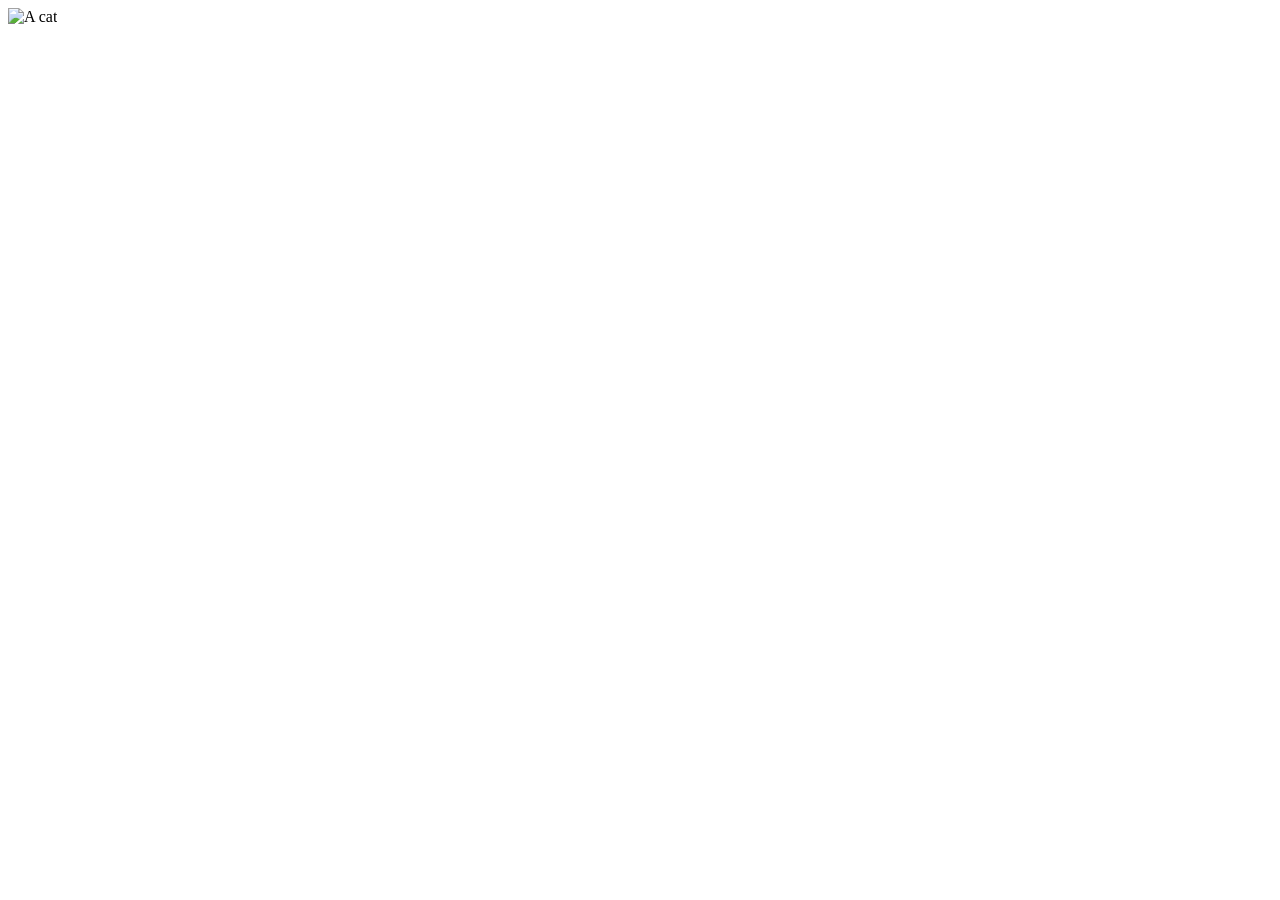
==== ArohasCar.html @ 8f816b95 "Merge branch 'bvdlcoidetwf:main' into main" ====
<html>

  <head>
  
<title>Aroha's Car</title>    
  </head>
  <body>
  
<img src="https://github.com/26371-Person/bvdlcoidetwf.github.io/blob/main/gettyimages-1687139789-612x612.jpg?raw=true" alt="A cat">
    
  </body>
  
</html>
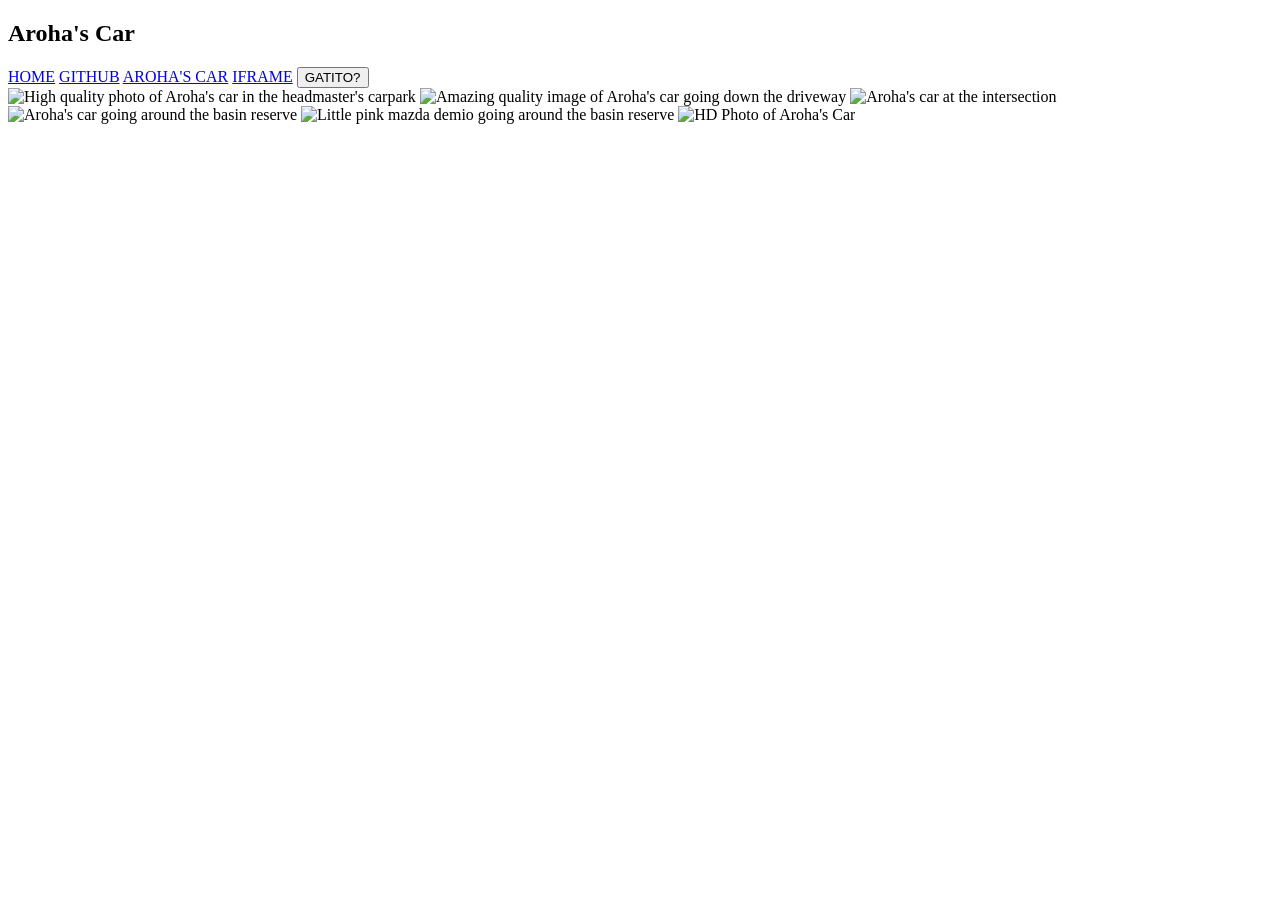
==== commit 9ea30c88: "ADD IFREM" ====
--- a/ArohasCar.html
+++ b/ArohasCar.html
@@ -1,13 +1,36 @@
-<html>
+<!DOCTYPE html>
+<html lang="en">
 
   <head>
-  
-<title>Aroha's Car</title>    
+  <link rel="preconnect" href="https://fonts.googleapis.com">
+    <link rel="preconnect" href="https://fonts.gstatic.com" crossorigin>
+    <link href="https://fonts.googleapis.com/css2?family=Agdasima:wght@400;700&display=swap" rel="stylesheet">
+    <meta charset="UTF-8">
+    <meta name="viewport" content="width=device-width, initial-scale=1.0">
+    <link rel="stylesheet" href="style_arohascar.css">
+    <title>Aroha's Car</title>    
   </head>
   <body>
-  
-<img src="https://github.com/26371-Person/bvdlcoidetwf.github.io/blob/main/gettyimages-1687139789-612x612.jpg?raw=true" alt="A cat">
-    
+    <header>
+        <nav>
+            <h2>Aroha's Car</h2>
+            <a href="index.html" class="button">HOME</a>
+            <a href="https://github.com/bvdlcoidetwf/bvdlcoidetwf.github.io" class="button">GITHUB</a>
+            <a href="ArohasCar.html" class="button">AROHA'S CAR</a>
+            <a href="iframe.html" class="button">IFRAME</a>
+            <button class="button" onclick="gatito()">GATITO?</button>
+        </nav>
+    </header>
+    <div class="photoshoot">
+      <img src="Photoshoot 25_3_2026\173400.jpeg" alt="High quality photo of Aroha's car in the headmaster's carpark" width="486px"height="648px">
+      <img src="Photoshoot 25_3_2026\173514.jpeg" alt="Amazing quality image of Aroha's car going down the driveway"width="486px"height="648px">
+      <img src="Photoshoot 25_3_2026\173616.jpeg" alt="Aroha's car at the intersection"width="486px"height="648px">
+      <img src="Photoshoot 25_3_2026\173621.jpeg" alt="Aroha's car going around the basin reserve"width="486px"height="648px">
+      <img src="Photoshoot 25_3_2026\173622.jpeg" alt="Little pink mazda demio going around the basin reserve"width="486px"height="648px">
+      <img src="Photoshoot 25_3_2026\173625.jpeg" alt="HD Photo of Aroha's Car"width="486px"height="648px">
+    </div>
+    <script src="/gatito.js?cache=nocachethankyou"></script>
   </body>
   
 </html>
+
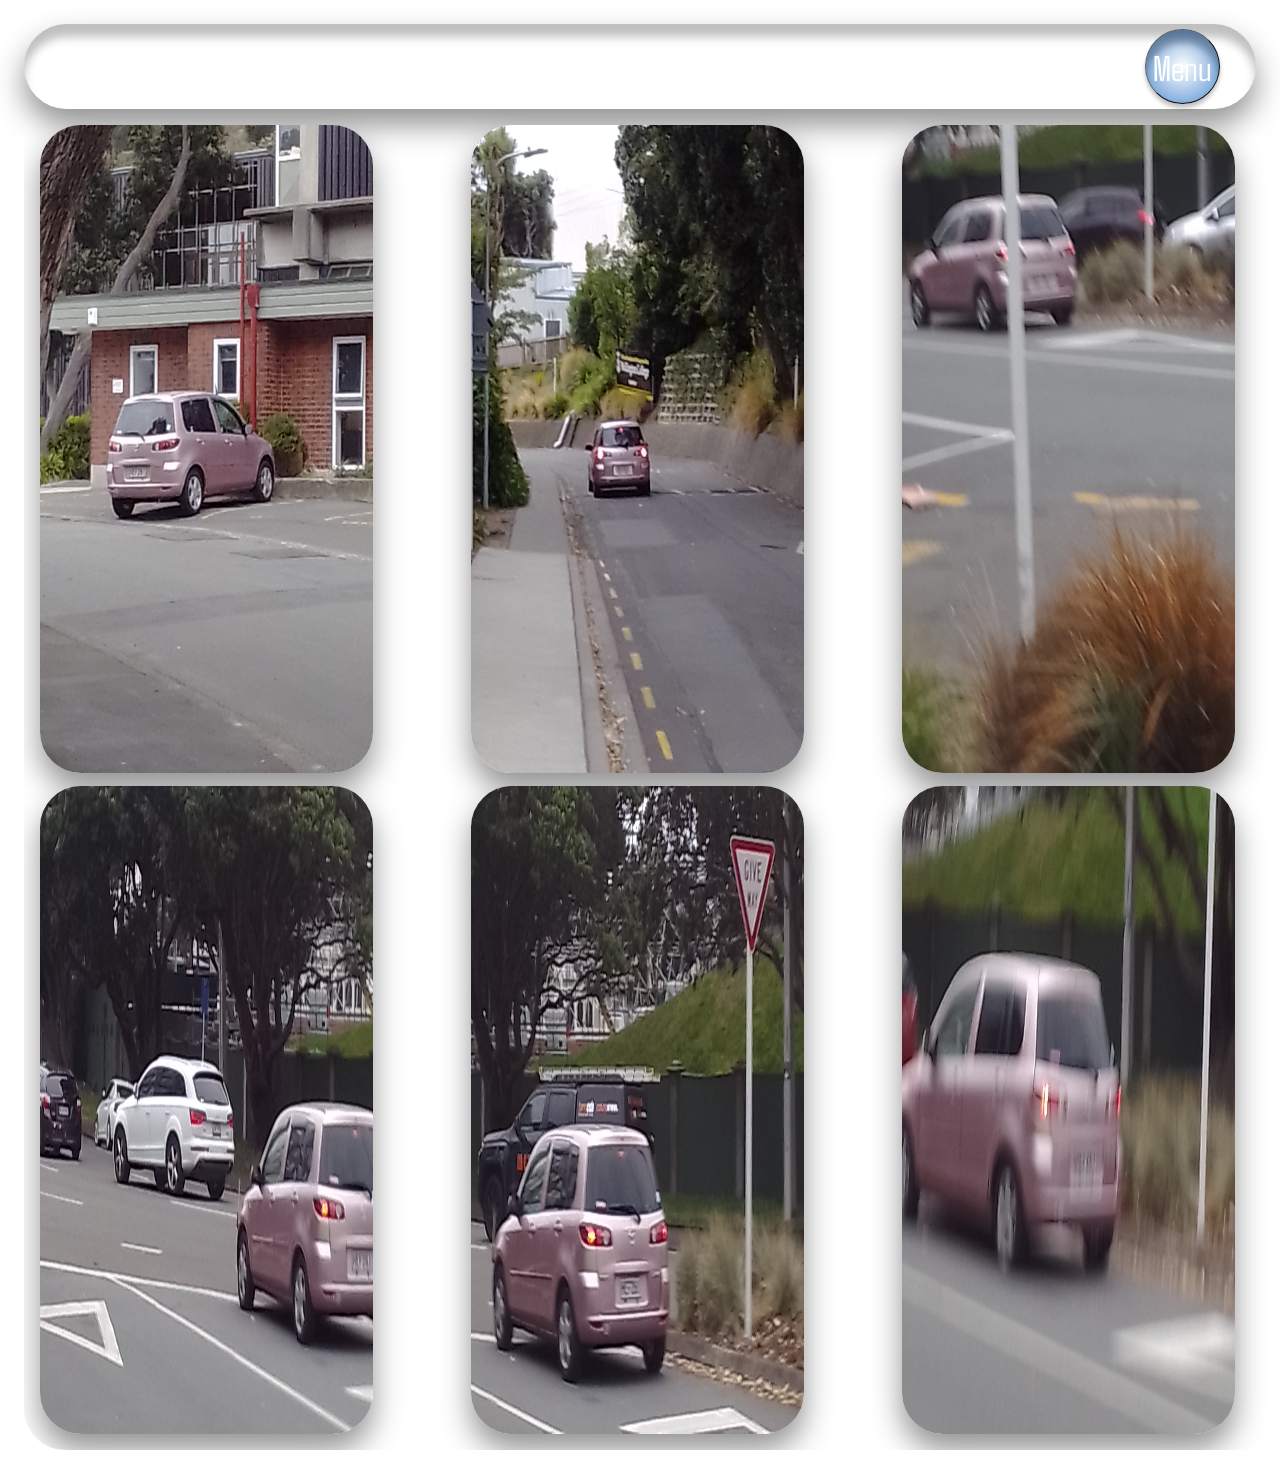
==== commit a854322a: "7utfgcghghchffhgj" ====
--- a/ArohasCar.html
+++ b/ArohasCar.html
@@ -1,36 +1,43 @@
-<!DOCTYPE html>
-<html lang="en">
-
-  <head>
-  <link rel="preconnect" href="https://fonts.googleapis.com">
-    <link rel="preconnect" href="https://fonts.gstatic.com" crossorigin>
-    <link href="https://fonts.googleapis.com/css2?family=Agdasima:wght@400;700&display=swap" rel="stylesheet">
-    <meta charset="UTF-8">
-    <meta name="viewport" content="width=device-width, initial-scale=1.0">
-    <link rel="stylesheet" href="style_arohascar.css">
-    <title>Aroha's Car</title>    
-  </head>
-  <body>
-    <header>
-        <nav>
-            <h2>Aroha's Car</h2>
-            <a href="index.html" class="button">HOME</a>
-            <a href="https://github.com/bvdlcoidetwf/bvdlcoidetwf.github.io" class="button">GITHUB</a>
-            <a href="ArohasCar.html" class="button">AROHA'S CAR</a>
-            <a href="iframe.html" class="button">IFRAME</a>
-            <button class="button" onclick="gatito()">GATITO?</button>
-        </nav>
-    </header>
-    <div class="photoshoot">
-      <img src="Photoshoot 25_3_2026\173400.jpeg" alt="High quality photo of Aroha's car in the headmaster's carpark" width="486px"height="648px">
-      <img src="Photoshoot 25_3_2026\173514.jpeg" alt="Amazing quality image of Aroha's car going down the driveway"width="486px"height="648px">
-      <img src="Photoshoot 25_3_2026\173616.jpeg" alt="Aroha's car at the intersection"width="486px"height="648px">
-      <img src="Photoshoot 25_3_2026\173621.jpeg" alt="Aroha's car going around the basin reserve"width="486px"height="648px">
-      <img src="Photoshoot 25_3_2026\173622.jpeg" alt="Little pink mazda demio going around the basin reserve"width="486px"height="648px">
-      <img src="Photoshoot 25_3_2026\173625.jpeg" alt="HD Photo of Aroha's Car"width="486px"height="648px">
-    </div>
-    <script src="/gatito.js?cache=nocachethankyou"></script>
-  </body>
-  
-</html>
-
+<!DOCTYPE html>
+<html lang="en">
+
+<head>
+  <link rel="preconnect" href="https://fonts.googleapis.com">
+  <link rel="preconnect" href="https://fonts.gstatic.com" crossorigin>
+  <link href="https://fonts.googleapis.com/css2?family=Agdasima:wght@400;700&display=swap" rel="stylesheet">
+  <meta charset="UTF-8">
+  <meta name="viewport" content="width=device-width, initial-scale=1.0">
+  <link rel="stylesheet" href="style.css">
+  <title>Aroha's Car</title>
+</head>
+
+<body>
+  <header>
+    <nav>
+      <h2>AROHA'S CAR</h2>
+      <div class="hamburger" id="nav-content">
+        <a href="index.html" class="button">HOME</a>
+        <a href="https://github.com/bvdlcoidetwf/bvdlcoidetwf.github.io" class="button">GITHUB</a>
+        <a href="ArohasCar.html" class="button">AROHA'S CAR</a>
+        <a href="iframe.html" class="button">IFRAME</a>
+        <button class="button" onclick="gatito()">GATITO?</button>
+      </div>
+      <button class="menu-btn" onclick="openNav(event)">Menu</button>
+    </nav>
+  </header>
+  <div class="photoshoot">
+    <img src="Photoshoot 25_3_2026\173400.jpeg" alt="High quality photo of Aroha's car in the headmaster's carpark"
+      width="486px" height="648px">
+    <img src="Photoshoot 25_3_2026\173514.jpeg" alt="Amazing quality image of Aroha's car going down the driveway"
+      width="486px" height="648px">
+    <img src="Photoshoot 25_3_2026\173616.jpeg" alt="Aroha's car at the intersection" width="486px" height="648px">
+    <img src="Photoshoot 25_3_2026\173621.jpeg" alt="Aroha's car going around the basin reserve" width="486px"
+      height="648px">
+    <img src="Photoshoot 25_3_2026\173622.jpeg" alt="Little pink mazda demio going around the basin reserve"
+      width="486px" height="648px">
+    <img src="Photoshoot 25_3_2026\173625.jpeg" alt="HD Photo of Aroha's Car" width="486px" height="648px">
+  </div>
+  <script src="/gatito.js?cache=nocachethankyou"></script>
+</body>
+
+</html>
--- a/style.css
+++ b/style.css
@@ -0,0 +1,411 @@
+.photoshoot {
+        padding: 1em;
+        width: 100vw;
+        gap: 1vw;
+        display: grid;
+        grid-template-columns: auto auto auto;
+        border-radius: 41px;
+        overflow: hidden;
+    }
+
+    .photoshoot img::after {
+        content: "";
+        position: absolute;
+        inset: 0;
+        box-shadow: inset 0 13px 10px 0 rgba(0, 0, 0, 0.25);
+        border-radius: 41px;
+        overflow: hidden;
+        z-index: 2;
+    }
+
+    .photoshoot img {
+        width: 26vw;
+        border-radius: 41px;
+        display: block;
+        box-shadow:
+            0 16px 29.7px 0 rgba(0, 0, 0, 0.43);
+    }
+
+.button {
+    border-color: #5e5e5e;
+    border-width: 1px;
+    width: 195px;
+    height: 75px;
+    font-size: 36px;
+    border-radius: 99999px;
+    font-family: "Agdasima", sans-serif;
+    align-items: center;
+    display: flex;
+    justify-content: center;
+    box-shadow:
+        0 4px 4px 0 rgba(0, 0, 0, 0.25),
+        inset 0 13px 6.3px 0 rgba(0, 0, 0, 0.25);
+    text-decoration: none;
+    color: white;
+    background: radial-gradient(circle, rgba(255, 255, 255, 0) 0%, #508CD0 100%);
+}
+
+.button:hover {
+    transform: scale(1.02)
+}
+
+.button:active {
+    transform: scale(0.9);
+}
+
+
+.hero-text {
+    display: flex;
+    align-items: center;
+    justify-content: left;
+}
+
+h2 {
+    font-family: "Agdasima", sans-serif;
+    color: white;
+    font-weight: bold;
+}
+
+h1 {
+    font-family: "Agdasima", sans-serif;
+    color: white;
+    font-weight: 400;
+    margin-bottom: 0;
+}
+
+nav {
+    width: 100%;
+    height: 85px;
+    display: flex;
+    align-items: center;
+    gap: 2em;
+    background-color: rgba(255, 255, 255, 0.22);
+    border-radius: 999999px;
+    box-shadow:
+        0 16px 29.7px 0 rgba(0, 0, 0, 0.43),
+        inset 0 13px 10px 0 rgba(0, 0, 0, 0.25);
+}
+
+body {
+    background-image: url("background.png");
+    background-size: cover;
+    padding: 1em;
+}
+
+.hamburger {
+
+    display: none;
+    position: fixed;
+    right: 1em;
+    top: 100px;
+    flex-direction: column;
+    align-items: center;
+    justify-content: center;
+    z-index: 1000;
+    border-radius: 16px;
+    gap: 0.5em;
+    scale: 1;
+    padding: 1em;
+    background: rgba(255, 255, 255, 0.22);
+    border-radius: 50px;
+    box-shadow:
+        0 16px 29.7px 0 rgba(0, 0, 0, 0.43),
+        inset 0 13px 10px 0 rgba(0, 0, 0, 0.25);
+    width: auto;
+    backdrop-filter: blur(20px);
+}
+
+.hamburger .button {
+    border-color: #ffffff80;
+    border-width: 1px;
+    width: 250px;
+    height: 75px;
+    font-size: 36px;
+    border-radius: 99999px;
+    font-family: "Agdasima", sans-serif;
+    align-items: center;
+    display: flex;
+    justify-content: center;
+    box-shadow:
+        0 4px 4px 0 rgba(0, 0, 0, 0.25),
+        inset 0 13px 6.3px 0 rgba(0, 0, 0, 0.25);
+    text-decoration: none;
+    color: white;
+    background: radial-gradient(circle, rgba(255, 255, 255, 0) 0%, #508CD0 100%);
+}
+
+.hamburger.open {
+    display: flex;
+    flex-direction: column;
+    align-items: center;
+    justify-content: center;
+}
+
+nav :first-child {
+    margin-right: auto;
+    margin-left: 1em;
+}
+
+nav :last-child {
+    margin-right: 1em;
+}
+
+.pet-count {
+    display: flex;
+    flex-direction: column;
+    text-align: center;
+    margin-right: 20px;
+}
+
+.pet-btn {
+    display: flex;
+    flex-direction: row;
+    justify-content: center;
+    gap: 1em;
+    padding-top: 0px;
+}
+
+#c {
+    color: white;
+    font-size: 30px;
+}
+
+#txt {
+    color: white;
+    font-size: 30px;
+}
+
+.image {
+    border-radius: 41px;
+    overflow: hidden;
+    border-radius: 41px;
+    display: flex;
+    box-shadow:
+        0 16px 29.7px 0 rgba(0, 0, 0, 0.43);
+    width: 80vw;
+}
+
+h1 {
+    font-size: 72px;
+}
+
+.main-sect {
+    gap: 0;
+}
+
+.menu-btn {
+    border-color: #5e5e5e;
+    border-width: 1px;
+    width: 75px;
+    height: 75px;
+    font-size: 36px;
+    border-radius: 99999px;
+    font-family: "Agdasima", sans-serif;
+    align-items: center;
+    display: flex;
+    justify-content: center;
+    box-shadow:
+        0 4px 4px 0 rgba(0, 0, 0, 0.25),
+        inset 0 13px 6.3px 0 rgba(0, 0, 0, 0.25);
+    text-decoration: none;
+    color: white;
+    background: radial-gradient(circle, rgba(255, 255, 255, 0) 0%, #508CD0 100%);
+}
+
+.menu-btn:hover {
+    transform: scale(1.02)
+}
+
+.menu-btn:active {
+    transform: scale(0.9);
+}
+
+@media screen and (min-width: 1570px) {
+    .photoshoot {
+        padding: 1em;
+        width: 100%;
+        gap: 1em;
+        display: grid;
+        grid-template-columns: auto auto auto;
+        border-radius: 41px;
+        overflow: hidden;
+    }
+
+    .photoshoot img::after {
+        content: "";
+        position: absolute;
+        inset: 0;
+        box-shadow: inset 0 13px 10px 0 rgba(0, 0, 0, 0.25);
+        border-radius: 41px;
+        overflow: hidden;
+        z-index: 2;
+    }
+
+    .photoshoot img {
+        width: 486px;
+        height: 648px;
+        border-radius: 41px;
+        display: block;
+        box-shadow:
+            0 16px 29.7px 0 rgba(0, 0, 0, 0.43);
+    }
+
+    .hamburger .button {
+        border-color: #5e5e5e;
+        border-width: 1px;
+        width: 195px;
+        height: 75px;
+        font-size: 36px;
+        border-radius: 99999px;
+        font-family: "Agdasima", sans-serif;
+        align-items: center;
+        display: flex;
+        justify-content: center;
+        box-shadow:
+            0 4px 4px 0 rgba(0, 0, 0, 0.25),
+            inset 0 13px 6.3px 0 rgba(0, 0, 0, 0.25);
+        text-decoration: none;
+        color: white;
+        background: radial-gradient(circle, rgba(255, 255, 255, 0) 0%, #508CD0 100%);
+    }
+
+    .image::after {
+        content: "";
+        position: absolute;
+        inset: 0;
+        box-shadow: inset 0 13px 10px 0 rgba(0, 0, 0, 0.25);
+        border-radius: 41px;
+        overflow: hidden;
+        z-index: 2;
+    }
+
+    main {
+        margin-top: 10vh;
+    }
+
+    .pet-btn {
+        justify-content: right;
+    }
+
+    .pet-count {
+        text-align: right;
+        align-items: unset;
+    }
+
+    .image {
+        width: 35vw;
+    }
+
+    h2 {
+        font-size: 36px;
+    }
+
+    h1 {
+        font-size: 198px;
+    }
+
+    .agdasima-regular {
+        font-family: "Agdasima", sans-serif;
+        font-weight: 400;
+        font-style: normal;
+    }
+
+    .agdasima-bold {
+        font-family: "Agdasima", sans-serif;
+        font-weight: 700;
+        font-style: normal;
+    }
+
+    * {
+        margin: 0;
+        padding: 0;
+        box-sizing: border-box;
+    }
+
+    html {
+        font-family: "Agdasima", sans-serif;
+        font-weight: 400;
+    }
+
+    nav {
+        height: 100px;
+    }
+
+    #c {
+        font-size: 36px;
+    }
+
+    #txt {
+        font-size: 36px;
+    }
+
+    .button:hover {
+        transform: scale(1.02)
+    }
+
+    .button:active {
+        transform: scale(0.9);
+    }
+
+    .hamburger {
+        display: flex;
+        position: unset;
+        flex-direction: row;
+        background-color: unset;
+        gap: 2em;
+        scale: unset;
+        padding: unset;
+        box-shadow: unset;
+        text-decoration: none;
+        color: white;
+        background: rgba(0, 255, 255, 0);
+    }
+
+    .menu-btn {
+        display: none;
+    }
+
+    .main-sect {
+        display: flex;
+        flex-direction: row;
+        align-items: center;
+        justify-content: space-between;
+        gap: 4em;
+    }
+
+}
+
+.flex {
+    display: flex;
+}
+
+.row {
+    flex-direction: column;
+}
+
+.centered {
+    justify-content: center;
+    align-items: center;
+}
+
+.vcentered {
+    align-items: center;
+}
+
+.hcentered {
+    align-items: center;
+}
+
+.space-between {
+    justify-content: space-between;
+}
+
+.column {
+    flex-direction: column;
+}
+
+@media screen and (min-width: 1570px) {
+    .row {
+        flex-direction: row;
+    }
+}
